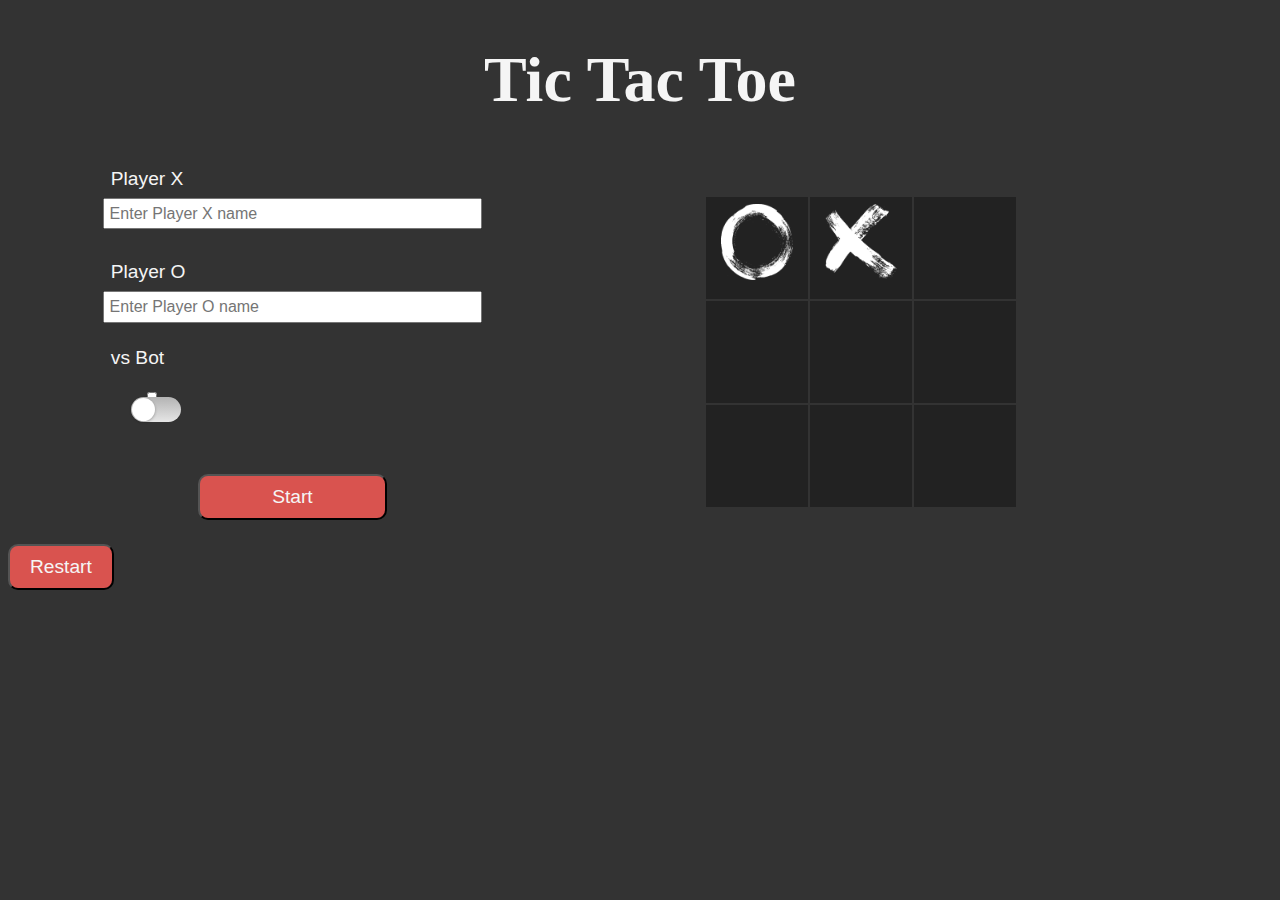
==== index.html @ f32ac27f "first commit" ====
<!DOCTYPE html>
<html lang="en">
  <head>
    <meta charset="UTF-8" />
    <meta http-equiv="X-UA-Compatible" content="IE=edge" />
    <meta name="viewport" content="width=device-width, initial-scale=1.0" />
    <title>Document</title>
    <link rel="stylesheet" href="style.css" />
    <script src="script.js" defer></script>
  </head>
  <body>
    <div class="main-container">
      <div class="game-title">
        <h1>Tic Tac Toe</h1>
      </div>

      <div class="board-container">
        <div class="form-container">
          <form id="form-content">
            <div class="labels">
              <label for="playerX">Player X</label>
              <input
                type="text"
                id="playerX"
                name="playerX"
                placeholder="Enter Player X name"
              />
            </div>

            <div class="labels">
              <label for="playerO">Player O</label>
              <input
                type="text"
                id="playerO"
                name="playerO"
                placeholder="Enter Player O name"
              />
            </div>
            <div class="labels check">
              <div><label>vs Bot</label></div>
              <div class="checkbot">
                <input class="yep" id="check-apple" type="checkbox" />
                <label for="check-apple"></label>
              </div> 
            </div>
            <div class="labels">
              <button type="submit" id="start">Start</button>
            </div>
          </form>
        </div>

        <div class="game-board">
          <table>
            <tr>
              <td id="0"><img src="./img/O-Stroke.png" /></td>
              <td id="1"><img src="./img/X-Stroke.png" /></td>
              <td id="2"></td>
            </tr>
            <tr>
              <td id="3"></td>
              <td id="4"></td>
              <td id="5"></td>
            </tr>
            <tr>
              <td id="6"></td>
              <td id="7"></td>
              <td id="8"></td>
            </tr>
          </table>
        </div>
      </div>
    </div>

    <!-- Result Display-->
    <div class="result">
      <button type="button" id="restart">Restart</button>
    </div>

    <!-- <div class="game-board2">
      <div class="board-container">
        <div class="borderh">
          <img src="img/line-stroke.png" />
        </div>
        <div class="board-row">
          <div class="cell" id="0"></div>
          <div class="cell" id="1"></div>
          <div class="cell" id="2"></div>
        </div>

        <div class="borderh">
            <img src="img/line-stroke.png" />
          </div>

        <div class="board-row">
          <div class="cell" id="3"></div>
          <div class="cell" id="4"></div>
          <div class="cell" id="5"></div>
        </div>

        <div class="borderh">
            <img src="img/line-stroke.png" />
          </div>

        <div class="board-row">
          <div class="cell" id="6"></div>
          <div class="cell" id="7"></div>
          <div class="cell" id="8"></div>
        </div>

        <div class="borderh">
            <img src="img/line-stroke.png" />
          </div>

      </div>
    </div> -->

    <!-- <div class="gameboard3">
        <div class="cell" id="0"></div>
          <div class="cell" id="1"></div>
          <div class="cell" id="2"></div>
          <div class="cell" id="3"></div>
          <div class="cell" id="4"></div>
          <div class="cell" id="5"></div>
          <div class="cell" id="6"></div>
          <div class="cell" id="7"></div>
          <div class="cell" id="8"></div>
    </div> -->

    <!-- <div class="result"></div> -->
  </body>
</html>
---- style.css ----
body {
  background-color: #333;
}

/* #region Title */
.game-title {
  font-family: "Brush Script MT", cursive;
  font-size: 2rem;
  color: #f5f5f5;
  text-align: center;
}
/* #endregion */

/* #region Containers */
.board-container {
  display: flex;
  justify-content: center;
  align-items: center;
}

.form-container {
  width: 30%;
  margin-right: 5%;
}

.game-board {
  width: 50%;
}
/* #endregion */

/* #region Table */
table {
  border-collapse: collapse;
  margin: 20px auto;
  background-color: #222;
}

td {
  width: 100px;
  height: 100px;
  text-align: center;
  font-size: 50px;
  border: 2px solid #333;
  cursor: pointer;
}

td:hover {
  background-color: #eee;
}

td:first-child {
  border-left: none;
}

td:last-child {
  border-right: none;
}

tr:first-child td {
  border-top: none;
}

tr:last-child td {
  border-bottom: none;
}

td img {
  width: 4.5rem;
  filter: invert();
}
/* #endregion */

/* #region Form */
.labels {
  display: flex;
  flex-direction: column;
  margin-bottom: 1.5rem;
}

.labels label {
  font-family: "Segoe UI", sans-serif;
  font-size: 1.2rem;
  color: #f5f5f5;
  margin: 0.5rem;
}

.labels input[type="text"] {
  font-size: 1rem;
  padding: 0.3rem;
}

.labels button {
  width: 50%;
  align-self: center;
  margin-top: 1rem;
}

button {
  background-color: #d9534f;
  color: #f5f5f5;
  font-family: "Segoe UI", sans-serif;
  font-size: 1.2rem;
  border-radius: 10px;
  padding: 10px 20px;
}

/* Checkbox */
.labels .check {
  display: flex;
}
.checkbot {
  position: relative;
  width: 50px;
  height: 25px;
  margin: 20px;
  -webkit-user-select: none;
  -moz-user-select: none;
  -ms-user-select: none;
  user-select: none;
}

.checkbot label {
  position: absolute;
  top: 0;
  left: 0;
  width: 50px;
  height: 25px;
  border-radius: 50px;
  background: linear-gradient(to bottom, #b3b3b3, #e6e6e6);
  cursor: pointer;
  transition: all 0.3s ease;
}

.checkbot label:after {
  content: '';
  position: absolute;
  top: 1px;
  left: 1px;
  width: 23px;
  height: 23px;
  border-radius: 50%;
  background-color: #fff;
  box-shadow: 0 1px 3px rgba(0, 0, 0, 0.3);
  transition: all 0.3s ease;
}

.checkbot input[type="checkbox"]:checked + label {
  background: linear-gradient(to bottom, #4cd964, #5de24e);
}

.checkbot input[type="checkbox"]:checked + label:after {
  transform: translateX(25px);
}

.checkbot label:hover {
  background: linear-gradient(to bottom, #b3b3b3, #e6e6e6);
}

.checkbot label:hover:after {
  box-shadow: 0 1px 3px rgba(0, 0, 0, 0.3);
}

.yep {
  position: absolute;
  top: 0;
  left: 0;
  width: 50px;
  height: 10px;
}
/* #endregion */
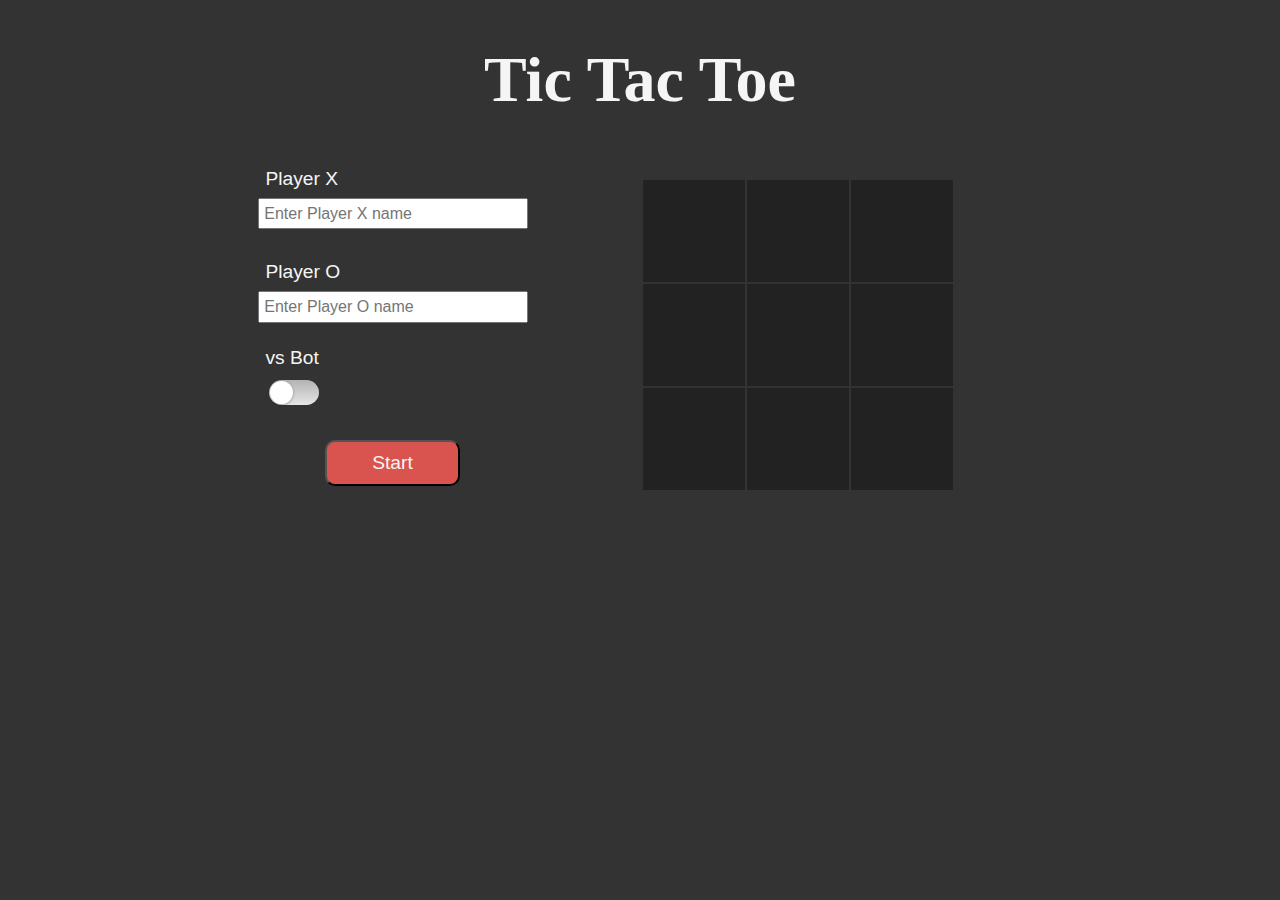
==== commit 31c655cb: "Added the bot functionality" ====
--- a/index.html
+++ b/index.html
@@ -1,22 +1,22 @@
 <!DOCTYPE html>
 <html lang="en">
-  <head>
-    <meta charset="UTF-8" />
-    <meta http-equiv="X-UA-Compatible" content="IE=edge" />
-    <meta name="viewport" content="width=device-width, initial-scale=1.0" />
-    <title>Document</title>
-    <link rel="stylesheet" href="style.css" />
+<head>
+    <meta charset="UTF-8">
+    <meta http-equiv="X-UA-Compatible" content="IE=edge">
+    <meta name="viewport" content="width=device-width, initial-scale=1.0">
+    <title>Tic Tac Toe</title>
+
+    <link rel="stylesheet" href="style.css">
     <script src="script.js" defer></script>
-  </head>
-  <body>
+</head>
+<body>
     <div class="main-container">
-      <div class="game-title">
-        <h1>Tic Tac Toe</h1>
-      </div>
-
-      <div class="board-container">
-        <div class="form-container">
-          <form id="form-content">
+        <div class="game-title">
+          <h1>Tic Tac Toe</h1>
+        </div>
+  
+        <div class="board-container">
+          <div class="form-container">
             <div class="labels">
               <label for="playerX">Player X</label>
               <input
@@ -26,7 +26,7 @@
                 placeholder="Enter Player X name"
               />
             </div>
-
+  
             <div class="labels">
               <label for="playerO">Player O</label>
               <input
@@ -39,93 +39,41 @@
             <div class="labels check">
               <div><label>vs Bot</label></div>
               <div class="checkbot">
-                <input class="yep" id="check-apple" type="checkbox" />
+                <input type="checkbox" class="yep" id="check-apple" />
                 <label for="check-apple"></label>
-              </div> 
+              </div>
             </div>
             <div class="labels">
-              <button type="submit" id="start">Start</button>
+              <button type="button" id="start">Start</button>
             </div>
-          </form>
-        </div>
-
-        <div class="game-board">
-          <table>
-            <tr>
-              <td id="0"><img src="./img/O-Stroke.png" /></td>
-              <td id="1"><img src="./img/X-Stroke.png" /></td>
-              <td id="2"></td>
-            </tr>
-            <tr>
-              <td id="3"></td>
-              <td id="4"></td>
-              <td id="5"></td>
-            </tr>
-            <tr>
-              <td id="6"></td>
-              <td id="7"></td>
-              <td id="8"></td>
-            </tr>
-          </table>
+          </div>
+  
+          <div class="game-board">
+            <table>
+              <tr>
+                <td id="0"></td>
+                <td id="1"></td>
+                <td id="2"></td>
+              </tr>
+              <tr>
+                <td id="3"></td>
+                <td id="4"></td>
+                <td id="5"></td>
+              </tr>
+              <tr>
+                <td id="6"></td>
+                <td id="7"></td>
+                <td id="8"></td>
+              </tr>
+            </table>
+            <div id="overlay">
+              <div class="result" id="result">
+                <!-- <button type="button" id="restart">Restart</button> -->
+                <p id="result-display">X wins!</p>
+              </div>
+            </div>
+          </div>
         </div>
       </div>
-    </div>
-
-    <!-- Result Display-->
-    <div class="result">
-      <button type="button" id="restart">Restart</button>
-    </div>
-
-    <!-- <div class="game-board2">
-      <div class="board-container">
-        <div class="borderh">
-          <img src="img/line-stroke.png" />
-        </div>
-        <div class="board-row">
-          <div class="cell" id="0"></div>
-          <div class="cell" id="1"></div>
-          <div class="cell" id="2"></div>
-        </div>
-
-        <div class="borderh">
-            <img src="img/line-stroke.png" />
-          </div>
-
-        <div class="board-row">
-          <div class="cell" id="3"></div>
-          <div class="cell" id="4"></div>
-          <div class="cell" id="5"></div>
-        </div>
-
-        <div class="borderh">
-            <img src="img/line-stroke.png" />
-          </div>
-
-        <div class="board-row">
-          <div class="cell" id="6"></div>
-          <div class="cell" id="7"></div>
-          <div class="cell" id="8"></div>
-        </div>
-
-        <div class="borderh">
-            <img src="img/line-stroke.png" />
-          </div>
-
-      </div>
-    </div> -->
-
-    <!-- <div class="gameboard3">
-        <div class="cell" id="0"></div>
-          <div class="cell" id="1"></div>
-          <div class="cell" id="2"></div>
-          <div class="cell" id="3"></div>
-          <div class="cell" id="4"></div>
-          <div class="cell" id="5"></div>
-          <div class="cell" id="6"></div>
-          <div class="cell" id="7"></div>
-          <div class="cell" id="8"></div>
-    </div> -->
-
-    <!-- <div class="result"></div> -->
-  </body>
-</html>
+</body>
+</html>--- a/style.css
+++ b/style.css
@@ -1,170 +1,196 @@
 body {
-  background-color: #333;
-}
+    background-color: #333;
+  }
+  
+  /* #region Title */
+  .game-title {
+    font-family: "Brush Script MT", cursive;
+    font-size: 2rem;
+    color: #f5f5f5;
+    text-align: center;
+  }
+  /* #endregion */
+  
+  /* #region Containers */
+  .board-container {
+    display: flex;
+    justify-content: center;
+    align-items: center;
+    max-width: 900px;
+    margin: auto;
+  }
+  
+  .form-container {
+    width: 30%;
+    margin-right: 5%;
+  }
+  
+  .game-board {
+    width: 50%;
+    position: relative;
+  }
+  /* #endregion */
+  
+  /* #region Table */
+  table {
+    border-collapse: collapse;
+    margin: 20px auto;
+    background-color: #222;
+  }
+  
+  td {
+    width: 100px;
+    height: 100px;
+    text-align: center;
+    font-size: 50px;
+    border: 2px solid #333;
+    cursor: pointer;
+  }
+  
+  td:hover {
+    background-color: #eee;
+  }
+  
+  td:first-child {
+    border-left: none;
+  }
+  
+  td:last-child {
+    border-right: none;
+  }
+  
+  tr:first-child td {
+    border-top: none;
+  }
+  
+  tr:last-child td {
+    border-bottom: none;
+  }
+  
+  td img {
+    width: 4.5rem;
+    filter: invert();
+  }
+  /* #endregion */
+  
+  /* #region Form */
+  .labels {
+    display: flex;
+    flex-direction: column;
+    margin-bottom: 1.5rem;
+  }
+  
+  .labels label {
+    font-family: "Segoe UI", sans-serif;
+    font-size: 1.2rem;
+    color: #f5f5f5;
+    margin: 0.5rem;
+  }
+  
+  .labels input[type="text"] {
+    font-size: 1rem;
+    padding: 0.3rem;
+  }
+  
+  .labels button {
+    width: 50%;
+    align-self: center;
+    margin-top: 1rem;
+  }
+  
+  button {
+    background-color: #d9534f;
+    color: #f5f5f5;
+    font-family: "Segoe UI", sans-serif;
+    font-size: 1.2rem;
+    border-radius: 10px;
+    padding: 10px 20px;
+  }
+  /* #endregion */
+  
+  /* #region Checkbox */
+  .checkbot {
+    position: relative;
+    width: 50px;
+    height: 25px;
+    margin: 3px;
+    -webkit-user-select: none;
+    -moz-user-select: none;
+    -ms-user-select: none;
+    user-select: none;
+  }
+  
+  .checkbot label {
+    position: absolute;
+    top: 0;
+    left: 0;
+    width: 50px;
+    height: 25px;
+    border-radius: 50px;
+    background: linear-gradient(to bottom, #b3b3b3, #e6e6e6);
+    cursor: pointer;
+    transition: all 0.3s ease;
+  }
+  
+  .checkbot label:after {
+    content: "";
+    position: absolute;
+    top: 1px;
+    left: 1px;
+    width: 23px;
+    height: 23px;
+    border-radius: 50%;
+    background-color: #fff;
+    box-shadow: 0 1px 3px rgba(0, 0, 0, 0.3);
+    transition: all 0.3s ease;
+  }
+  
+  .checkbot input[type="checkbox"]:checked + label {
+    background: linear-gradient(to bottom, #4cd964, #5de24e);
+  }
+  
+  .checkbot input[type="checkbox"]:checked + label:after {
+    transform: translateX(25px);
+  }
+  
+  .checkbot label:hover {
+    background: linear-gradient(to bottom, #b3b3b3, #e6e6e6);
+  }
+  
+  .checkbot label:hover:after {
+    box-shadow: 0 1px 3px rgba(0, 0, 0, 0.3);
+  }
+  
+  .yep {
+    position: absolute;
+    top: 0;
+    left: 0;
+    width: 50px;
+    height: 10px;
+    opacity: 0;
+  }
+  /* #endregion */
+  
+  /* #region display results */
 
-/* #region Title */
-.game-title {
-  font-family: "Brush Script MT", cursive;
-  font-size: 2rem;
-  color: #f5f5f5;
-  text-align: center;
-}
-/* #endregion */
+  #overlay {
+    display: none;
+    width: 200px;
+    top: 100px;
+    background-color: rgba(205, 133, 63, 0.8);
+    position: absolute;
+    left: 50%;
+    margin-left: -100px;
+    padding-top: 50px;
+    padding-bottom: 50px;
+    text-align: center;
+    border-radius: 5px;
+    color: white;
+    font-size: 2em;
+  }
 
-/* #region Containers */
-.board-container {
-  display: flex;
-  justify-content: center;
-  align-items: center;
-}
-
-.form-container {
-  width: 30%;
-  margin-right: 5%;
-}
-
-.game-board {
-  width: 50%;
-}
-/* #endregion */
-
-/* #region Table */
-table {
-  border-collapse: collapse;
-  margin: 20px auto;
-  background-color: #222;
-}
-
-td {
-  width: 100px;
-  height: 100px;
-  text-align: center;
-  font-size: 50px;
-  border: 2px solid #333;
-  cursor: pointer;
-}
-
-td:hover {
-  background-color: #eee;
-}
-
-td:first-child {
-  border-left: none;
-}
-
-td:last-child {
-  border-right: none;
-}
-
-tr:first-child td {
-  border-top: none;
-}
-
-tr:last-child td {
-  border-bottom: none;
-}
-
-td img {
-  width: 4.5rem;
-  filter: invert();
-}
-/* #endregion */
-
-/* #region Form */
-.labels {
-  display: flex;
-  flex-direction: column;
-  margin-bottom: 1.5rem;
-}
-
-.labels label {
-  font-family: "Segoe UI", sans-serif;
-  font-size: 1.2rem;
-  color: #f5f5f5;
-  margin: 0.5rem;
-}
-
-.labels input[type="text"] {
-  font-size: 1rem;
-  padding: 0.3rem;
-}
-
-.labels button {
-  width: 50%;
-  align-self: center;
-  margin-top: 1rem;
-}
-
-button {
-  background-color: #d9534f;
-  color: #f5f5f5;
-  font-family: "Segoe UI", sans-serif;
-  font-size: 1.2rem;
-  border-radius: 10px;
-  padding: 10px 20px;
-}
-
-/* Checkbox */
-.labels .check {
-  display: flex;
-}
-.checkbot {
-  position: relative;
-  width: 50px;
-  height: 25px;
-  margin: 20px;
-  -webkit-user-select: none;
-  -moz-user-select: none;
-  -ms-user-select: none;
-  user-select: none;
-}
-
-.checkbot label {
-  position: absolute;
-  top: 0;
-  left: 0;
-  width: 50px;
-  height: 25px;
-  border-radius: 50px;
-  background: linear-gradient(to bottom, #b3b3b3, #e6e6e6);
-  cursor: pointer;
-  transition: all 0.3s ease;
-}
-
-.checkbot label:after {
-  content: '';
-  position: absolute;
-  top: 1px;
-  left: 1px;
-  width: 23px;
-  height: 23px;
-  border-radius: 50%;
-  background-color: #fff;
-  box-shadow: 0 1px 3px rgba(0, 0, 0, 0.3);
-  transition: all 0.3s ease;
-}
-
-.checkbot input[type="checkbox"]:checked + label {
-  background: linear-gradient(to bottom, #4cd964, #5de24e);
-}
-
-.checkbot input[type="checkbox"]:checked + label:after {
-  transform: translateX(25px);
-}
-
-.checkbot label:hover {
-  background: linear-gradient(to bottom, #b3b3b3, #e6e6e6);
-}
-
-.checkbot label:hover:after {
-  box-shadow: 0 1px 3px rgba(0, 0, 0, 0.3);
-}
-
-.yep {
-  position: absolute;
-  top: 0;
-  left: 0;
-  width: 50px;
-  height: 10px;
-}
-/* #endregion */
+  #result-display {
+    margin: 0;
+  }
+  /* #endregion */
+  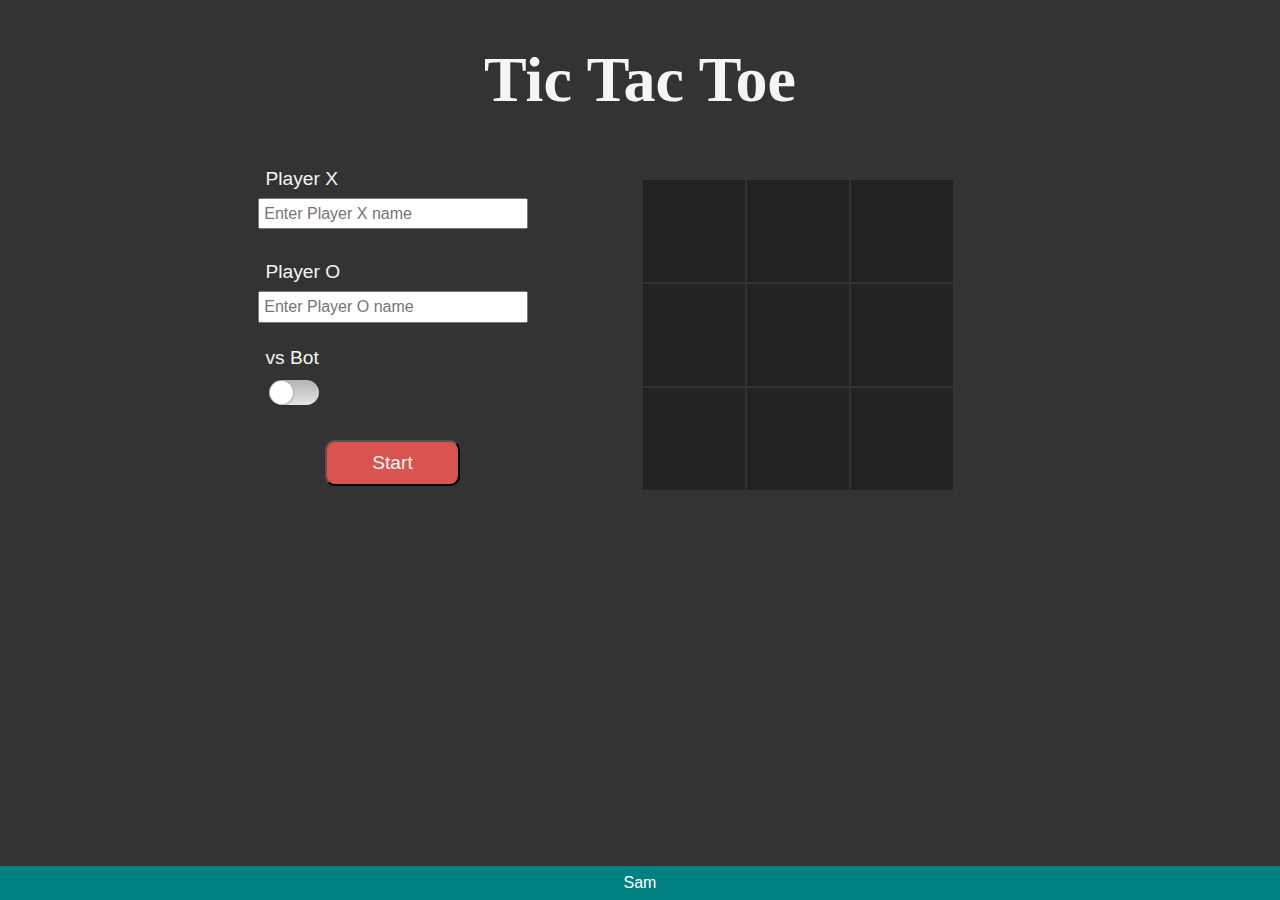
==== commit fef30253: "added footer" ====
--- a/index.html
+++ b/index.html
@@ -75,5 +75,9 @@
           </div>
         </div>
       </div>
+
+      <footer>
+        <p>Sam</p>
+      </footer>
 </body>
 </html>--- a/style.css
+++ b/style.css
@@ -1,196 +1,210 @@
 body {
-    background-color: #333;
-  }
-  
-  /* #region Title */
-  .game-title {
-    font-family: "Brush Script MT", cursive;
-    font-size: 2rem;
-    color: #f5f5f5;
-    text-align: center;
-  }
-  /* #endregion */
-  
-  /* #region Containers */
-  .board-container {
-    display: flex;
-    justify-content: center;
-    align-items: center;
-    max-width: 900px;
-    margin: auto;
-  }
-  
-  .form-container {
-    width: 30%;
-    margin-right: 5%;
-  }
-  
-  .game-board {
-    width: 50%;
-    position: relative;
-  }
-  /* #endregion */
-  
-  /* #region Table */
-  table {
-    border-collapse: collapse;
-    margin: 20px auto;
-    background-color: #222;
-  }
-  
-  td {
-    width: 100px;
-    height: 100px;
-    text-align: center;
-    font-size: 50px;
-    border: 2px solid #333;
-    cursor: pointer;
-  }
-  
-  td:hover {
-    background-color: #eee;
-  }
-  
-  td:first-child {
-    border-left: none;
-  }
-  
-  td:last-child {
-    border-right: none;
-  }
-  
-  tr:first-child td {
-    border-top: none;
-  }
-  
-  tr:last-child td {
-    border-bottom: none;
-  }
-  
-  td img {
-    width: 4.5rem;
-    filter: invert();
-  }
-  /* #endregion */
-  
-  /* #region Form */
-  .labels {
-    display: flex;
-    flex-direction: column;
-    margin-bottom: 1.5rem;
-  }
-  
-  .labels label {
-    font-family: "Segoe UI", sans-serif;
-    font-size: 1.2rem;
-    color: #f5f5f5;
-    margin: 0.5rem;
-  }
-  
-  .labels input[type="text"] {
-    font-size: 1rem;
-    padding: 0.3rem;
-  }
-  
-  .labels button {
-    width: 50%;
-    align-self: center;
-    margin-top: 1rem;
-  }
-  
-  button {
-    background-color: #d9534f;
-    color: #f5f5f5;
-    font-family: "Segoe UI", sans-serif;
-    font-size: 1.2rem;
-    border-radius: 10px;
-    padding: 10px 20px;
-  }
-  /* #endregion */
-  
-  /* #region Checkbox */
-  .checkbot {
-    position: relative;
-    width: 50px;
-    height: 25px;
-    margin: 3px;
-    -webkit-user-select: none;
-    -moz-user-select: none;
-    -ms-user-select: none;
-    user-select: none;
-  }
-  
-  .checkbot label {
-    position: absolute;
-    top: 0;
-    left: 0;
-    width: 50px;
-    height: 25px;
-    border-radius: 50px;
-    background: linear-gradient(to bottom, #b3b3b3, #e6e6e6);
-    cursor: pointer;
-    transition: all 0.3s ease;
-  }
-  
-  .checkbot label:after {
-    content: "";
-    position: absolute;
-    top: 1px;
-    left: 1px;
-    width: 23px;
-    height: 23px;
-    border-radius: 50%;
-    background-color: #fff;
-    box-shadow: 0 1px 3px rgba(0, 0, 0, 0.3);
-    transition: all 0.3s ease;
-  }
-  
-  .checkbot input[type="checkbox"]:checked + label {
-    background: linear-gradient(to bottom, #4cd964, #5de24e);
-  }
-  
-  .checkbot input[type="checkbox"]:checked + label:after {
-    transform: translateX(25px);
-  }
-  
-  .checkbot label:hover {
-    background: linear-gradient(to bottom, #b3b3b3, #e6e6e6);
-  }
-  
-  .checkbot label:hover:after {
-    box-shadow: 0 1px 3px rgba(0, 0, 0, 0.3);
-  }
-  
-  .yep {
-    position: absolute;
-    top: 0;
-    left: 0;
-    width: 50px;
-    height: 10px;
-    opacity: 0;
-  }
-  /* #endregion */
-  
-  /* #region display results */
-
-  #overlay {
-    display: none;
-    width: 200px;
-    top: 100px;
-    background-color: rgba(205, 133, 63, 0.8);
-    position: absolute;
-    left: 50%;
-    margin-left: -100px;
-    padding-top: 50px;
-    padding-bottom: 50px;
-    text-align: center;
-    border-radius: 5px;
-    color: white;
-    font-size: 2em;
-  }
-
-  #result-display {
-    margin: 0;
-  }
-  /* #endregion */
-  +  background-color: #333;
+}
+
+/* #region Title */
+.game-title {
+  font-family: "Brush Script MT", cursive;
+  font-size: 2rem;
+  color: #f5f5f5;
+  text-align: center;
+}
+/* #endregion */
+
+/* #region Containers */
+.board-container {
+  display: flex;
+  justify-content: center;
+  align-items: center;
+  max-width: 900px;
+  margin: auto;
+}
+
+.form-container {
+  width: 30%;
+  margin-right: 5%;
+}
+
+.game-board {
+  width: 50%;
+  position: relative;
+}
+/* #endregion */
+
+/* #region Table */
+table {
+  border-collapse: collapse;
+  margin: 20px auto;
+  background-color: #222;
+}
+
+td {
+  width: 100px;
+  height: 100px;
+  text-align: center;
+  font-size: 50px;
+  border: 2px solid #333;
+  cursor: pointer;
+}
+
+td:hover {
+  background-color: #eee;
+}
+
+td:first-child {
+  border-left: none;
+}
+
+td:last-child {
+  border-right: none;
+}
+
+tr:first-child td {
+  border-top: none;
+}
+
+tr:last-child td {
+  border-bottom: none;
+}
+
+td img {
+  width: 4.5rem;
+  filter: invert();
+}
+/* #endregion */
+
+/* #region Form */
+.labels {
+  display: flex;
+  flex-direction: column;
+  margin-bottom: 1.5rem;
+}
+
+.labels label {
+  font-family: "Segoe UI", sans-serif;
+  font-size: 1.2rem;
+  color: #f5f5f5;
+  margin: 0.5rem;
+}
+
+.labels input[type="text"] {
+  font-size: 1rem;
+  padding: 0.3rem;
+}
+
+.labels button {
+  width: 50%;
+  align-self: center;
+  margin-top: 1rem;
+}
+
+button {
+  background-color: #d9534f;
+  color: #f5f5f5;
+  font-family: "Segoe UI", sans-serif;
+  font-size: 1.2rem;
+  border-radius: 10px;
+  padding: 10px 20px;
+}
+/* #endregion */
+
+/* #region Checkbox */
+.checkbot {
+  position: relative;
+  width: 50px;
+  height: 25px;
+  margin: 3px;
+  -webkit-user-select: none;
+  -moz-user-select: none;
+  -ms-user-select: none;
+  user-select: none;
+}
+
+.checkbot label {
+  position: absolute;
+  top: 0;
+  left: 0;
+  width: 50px;
+  height: 25px;
+  border-radius: 50px;
+  background: linear-gradient(to bottom, #b3b3b3, #e6e6e6);
+  cursor: pointer;
+  transition: all 0.3s ease;
+}
+
+.checkbot label:after {
+  content: "";
+  position: absolute;
+  top: 1px;
+  left: 1px;
+  width: 23px;
+  height: 23px;
+  border-radius: 50%;
+  background-color: #fff;
+  box-shadow: 0 1px 3px rgba(0, 0, 0, 0.3);
+  transition: all 0.3s ease;
+}
+
+.checkbot input[type="checkbox"]:checked + label {
+  background: linear-gradient(to bottom, #4cd964, #5de24e);
+}
+
+.checkbot input[type="checkbox"]:checked + label:after {
+  transform: translateX(25px);
+}
+
+.checkbot label:hover {
+  background: linear-gradient(to bottom, #b3b3b3, #e6e6e6);
+}
+
+.checkbot label:hover:after {
+  box-shadow: 0 1px 3px rgba(0, 0, 0, 0.3);
+}
+
+.yep {
+  position: absolute;
+  top: 0;
+  left: 0;
+  width: 50px;
+  height: 10px;
+  opacity: 0;
+}
+/* #endregion */
+
+/* #region display results */
+
+#overlay {
+  display: none;
+  width: 200px;
+  top: 100px;
+  background-color: rgba(205, 133, 63, 0.8);
+  position: absolute;
+  left: 50%;
+  margin-left: -100px;
+  padding-top: 50px;
+  padding-bottom: 50px;
+  text-align: center;
+  border-radius: 5px;
+  color: white;
+  font-size: 2em;
+}
+
+#result-display {
+  margin: 0;
+}
+/* #endregion */
+
+footer {
+  position: fixed;
+  left: 0;
+  bottom: 0;
+  width: 100%;
+  background-color: teal;
+  color: white;
+  text-align: center;
+  font-family: "Regular Brush", sans-serif;
+}
+
+footer p {
+  margin: 8px;
+}
